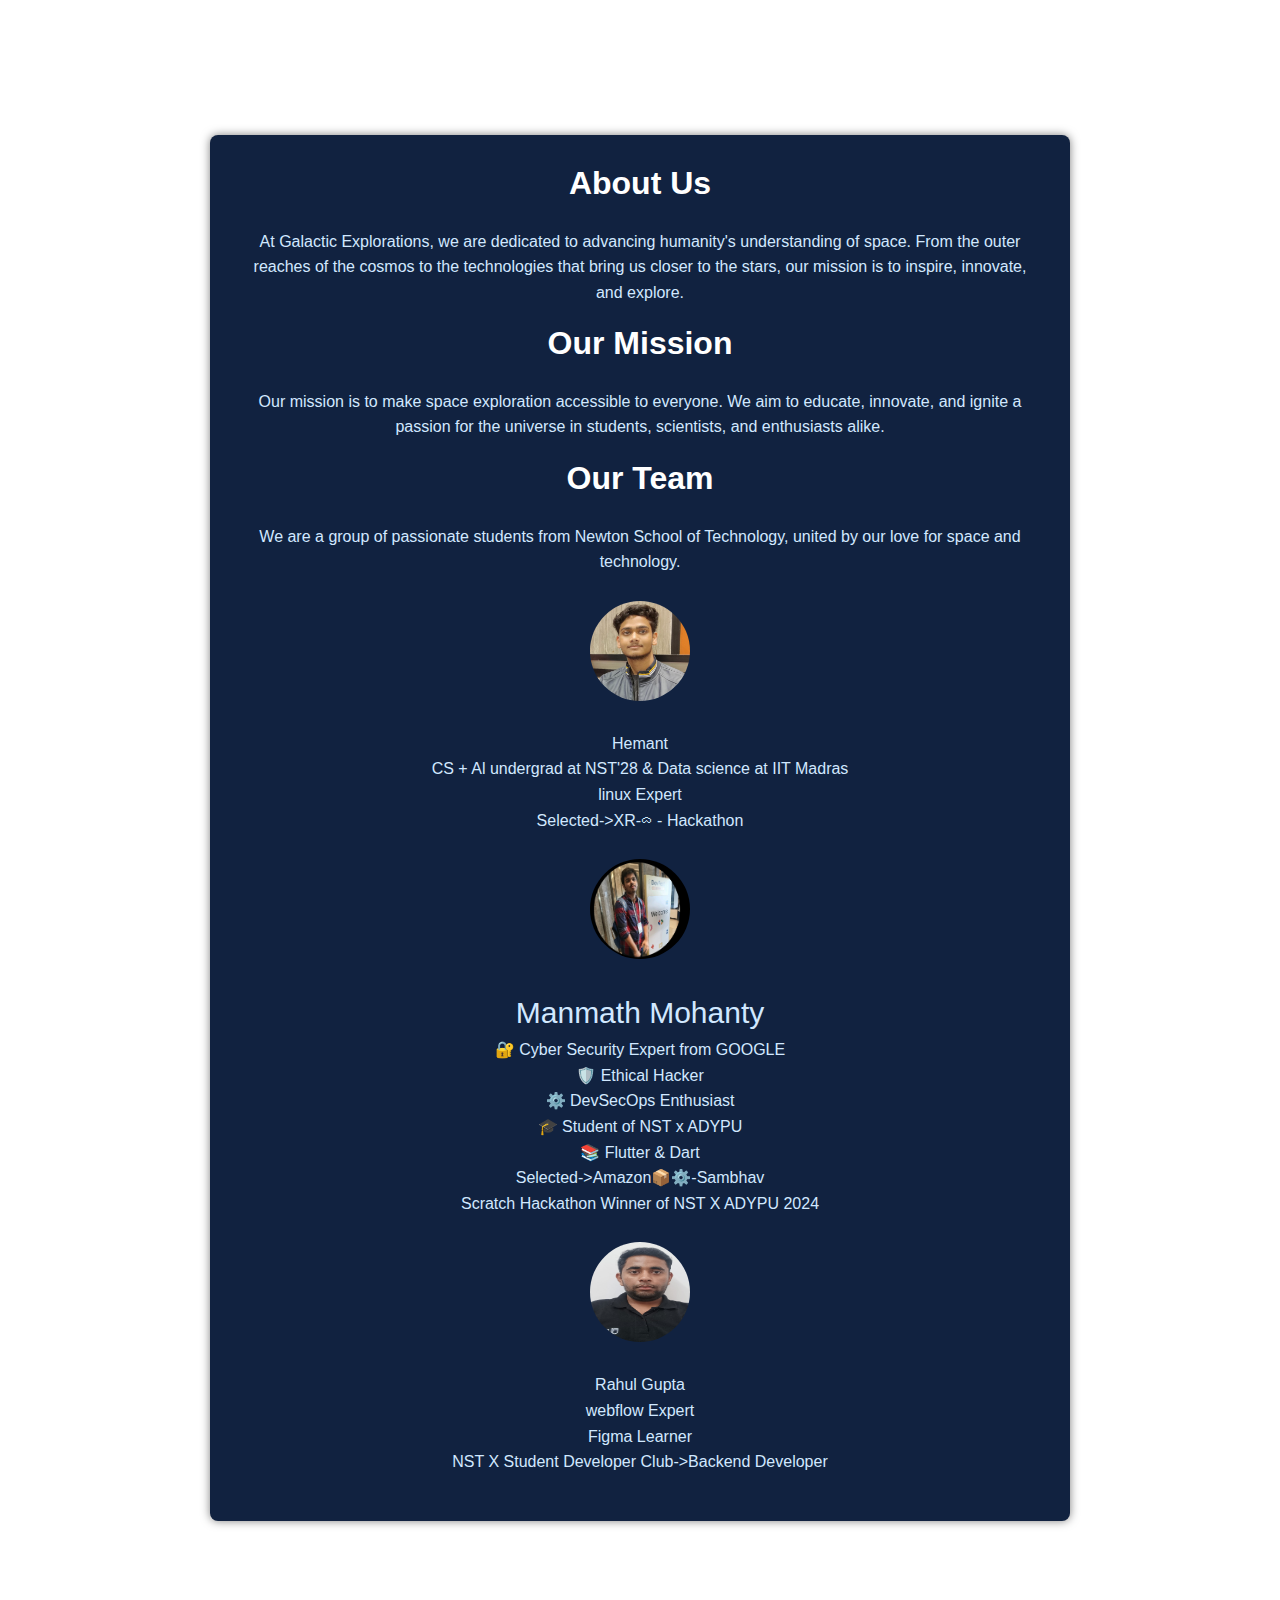
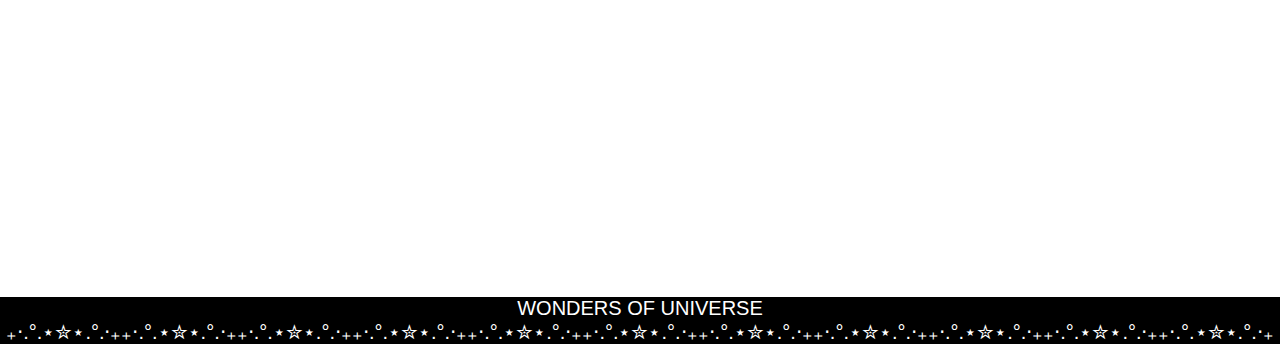
==== aboutus.html @ fed02b0c "about page updated" ====
<!DOCTYPE html>
<html lang="en">
<head>
    <meta charset="UTF-8">
    <meta name="viewport" content="width=device-width, initial-scale=1.0">
    <title>About Us - Galactic Explorations</title>
    <style>
        body {
            font-family: Arial, sans-serif;
            margin: 0;
            padding: 0;
            background:url(https://img.freepik.com/free-photo/ultra-detailed-nebula-abstract-wallpaper-8_1562-753.jpg?semt=ais_hybrid);
            background-size: cover;
            color: #fff;
            text-align: center;
            background-repeat: no-repeat;
        }
        header {
            padding: 20px;
        }
        header h1 {
            margin: 0;
            font-size: 2.5rem;
        }
        .container {
            max-width: 800px;
            margin: 50px auto;
            background-color: #112240;
            padding: 30px;
            border-radius: 8px;
            box-shadow: 0 0 10px rgba(0, 0, 0, 0.5);
        }
        h2 {
            margin-top: 0;
            font-size: 2rem;
        }
        p {
            font-size: 1rem;
            line-height: 1.6;
            color: #d1e8ff;
        }
        .mission, .team {
            margin-top: 20px;
        }
        .team img {
            width: 100px;
            height: 100px;
            border-radius: 50%;
            margin: 10px;
        }
        .team h3 {
            margin: 10px 0 0;
            font-size: 1.2rem;
        }
        footer {
            margin-top: 20px;
            font-size: 0.9rem;
        }
    </style>
</head>
<body>
    <header>
        <h1>Galactic Explorations</h1>
    </header>
    <div class="container">
        <h2>About Us</h2>
        <p>
            At Galactic Explorations, we are dedicated to advancing humanity's understanding of space. 
            From the outer reaches of the cosmos to the technologies that bring us closer to the stars, 
            our mission is to inspire, innovate, and explore.
        </p>
        <div class="mission">
            <h2>Our Mission</h2>
            <p>
                Our mission is to make space exploration accessible to everyone. We aim to educate, 
                innovate, and ignite a passion for the universe in students, scientists, and enthusiasts alike.
            </p>
        </div>
        <div class="team">
            <h2>Our Team</h2>
            <p>We are a group of passionate students from Newton School of Technology, united by our love for space and technology.</p>
            <div>
            <img src="image_folder/hemant.png">
            <p>Hemant<br>CS + Al undergrad at NST'28 & Data science at IIT Madras<br> linux Expert<br>Selected->XR-ᯅ- Hackathon</p>
            <img src="image_folder/manmath.png">
            <p><span style="font-size:30px;">Manmath Mohanty</span><br>🔐 Cyber Security Expert from GOOGLE <br> 🛡️ Ethical Hacker <br> ⚙️ DevSecOps Enthusiast<br>🎓 Student of NST x ADYPU <br>📚 Flutter & Dart <br>Selected->Amazon📦⚙️-Sambhav<br>Scratch Hackathon Winner of NST X ADYPU 2024</p> 
            <img src="image_folder/rahul.png">
            <p>Rahul Gupta<br>webflow Expert<br>Figma Learner<br>NST X Student Developer Club->Backend Developer </p>
            </div>
        </div>       
    </div>
    <footer>
        &copy; 2024 Galactic Explorations. All rights reserved.
    </footer>
</body>
<footer class="foot" style="text-align: center;background-color: black; margin-top:310px; font-size: 20px;">
    <div class="lastpart_x">WONDERS OF UNIVERSE</div>
    <div class="stars">
        ₊‧.°.⋆✮⋆.°.‧₊₊‧.°.⋆✮⋆.°.‧₊₊‧.°.⋆✮⋆.°.‧₊₊‧.°.⋆✮⋆.°.‧₊₊‧.°.⋆✮⋆.°.‧₊₊‧.°.⋆✮⋆.°.‧₊₊‧.°.⋆✮⋆.°.‧₊₊‧.°.⋆✮⋆.°.‧₊₊‧.°.⋆✮⋆.°.‧₊₊‧.°.⋆✮⋆.°.‧₊₊‧.°.⋆✮⋆.°.‧₊
  </div>
  </footer>
</html>
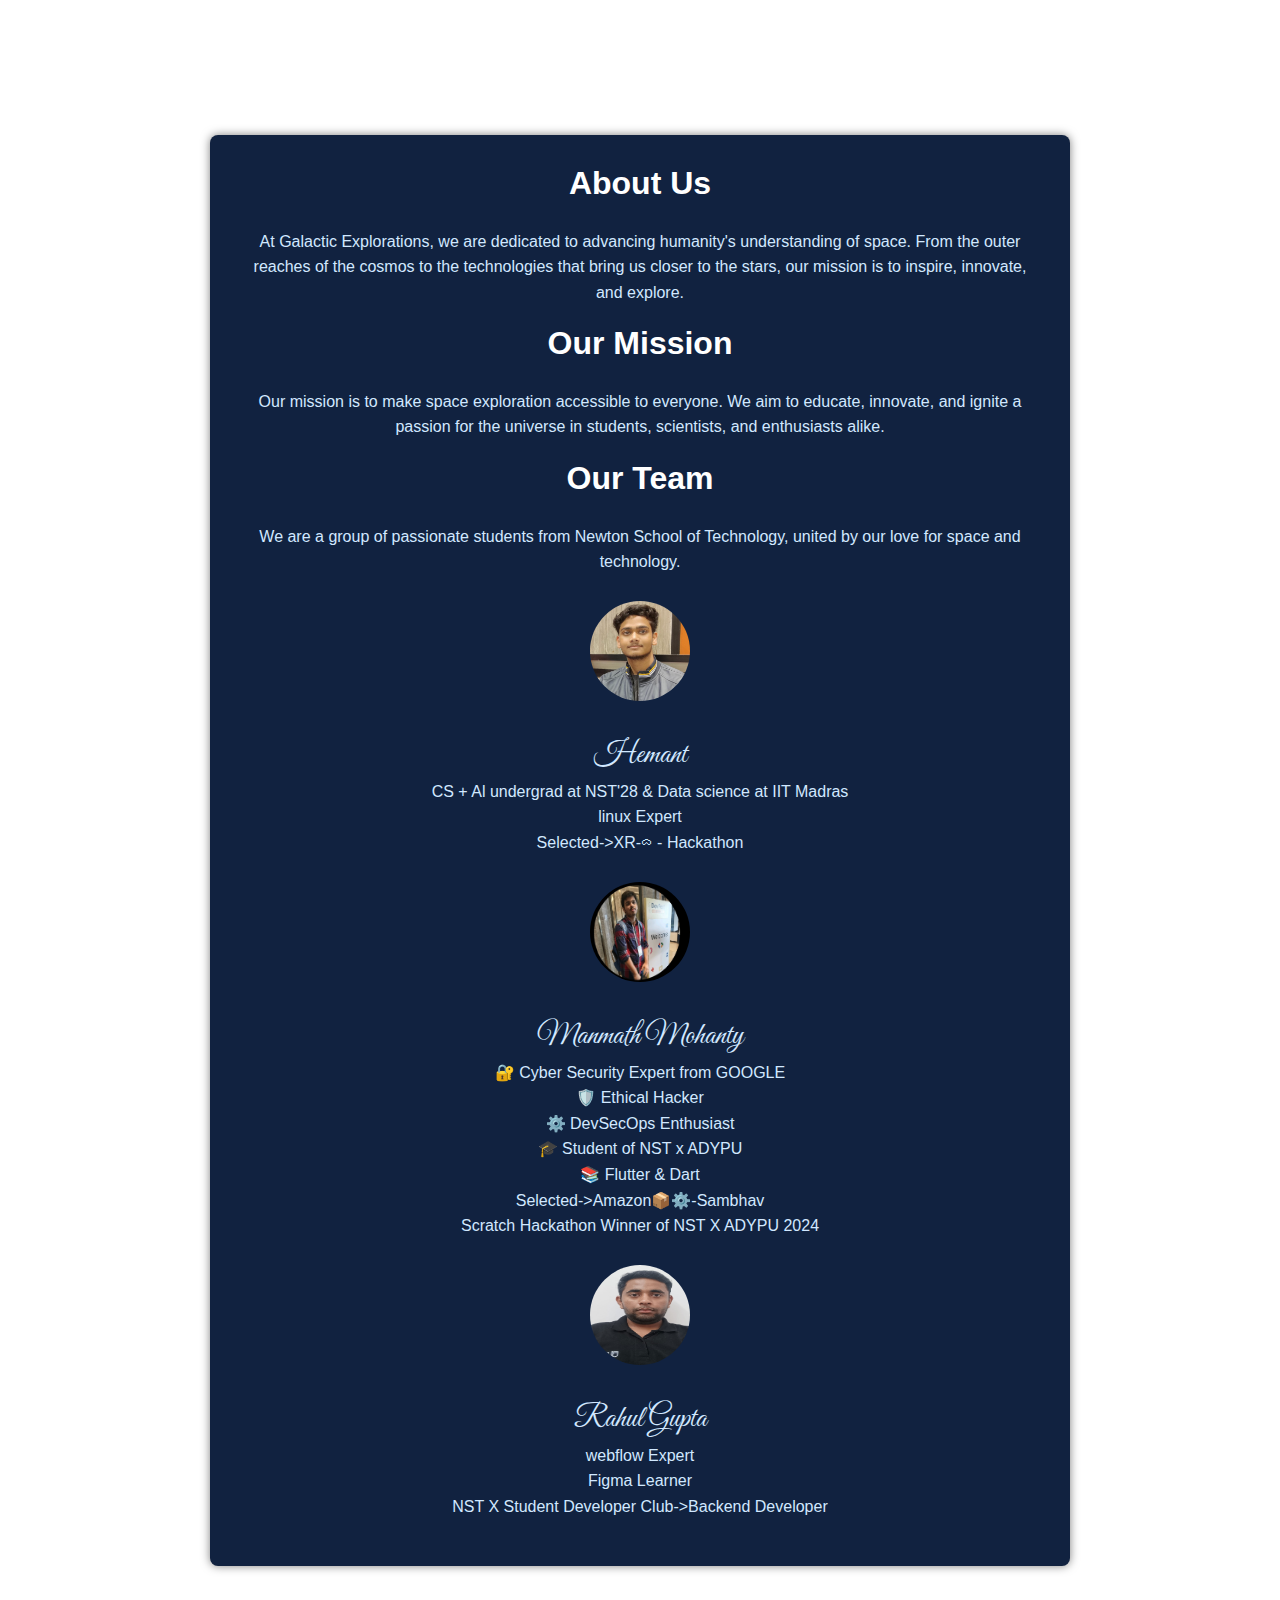
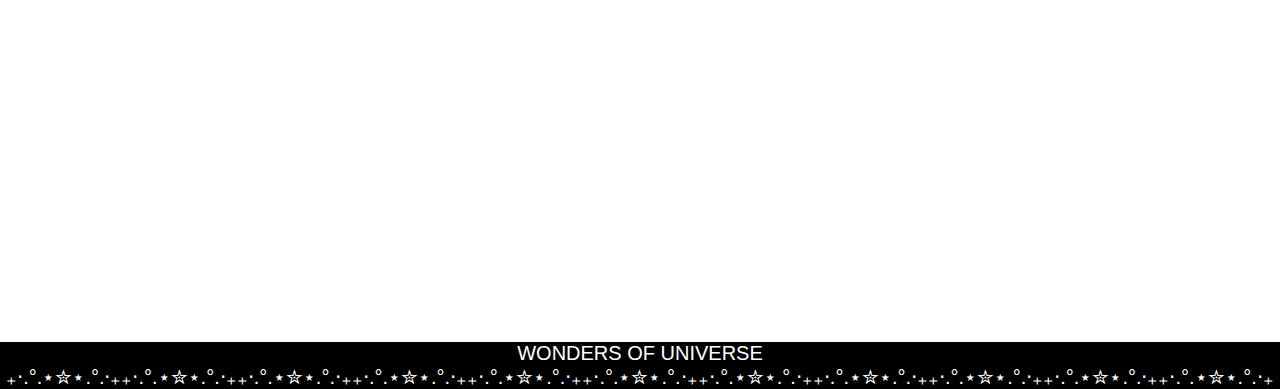
==== commit 0a2684d5: "about page heading" ====
--- a/aboutus.html
+++ b/aboutus.html
@@ -57,6 +57,7 @@
             font-size: 0.9rem;
         }
     </style>
+     <link href='https://fonts.googleapis.com/css?family=Great Vibes' rel='stylesheet'>
 </head>
 <body>
     <header>
@@ -81,11 +82,11 @@
             <p>We are a group of passionate students from Newton School of Technology, united by our love for space and technology.</p>
             <div>
             <img src="image_folder/hemant.png">
-            <p>Hemant<br>CS + Al undergrad at NST'28 & Data science at IIT Madras<br> linux Expert<br>Selected->XR-ᯅ- Hackathon</p>
+            <p><span style="font-size:30px;font-family: 'Great Vibes'">Hemant</span><br>CS + Al undergrad at NST'28 & Data science at IIT Madras<br> linux Expert<br>Selected->XR-ᯅ- Hackathon</p>
             <img src="image_folder/manmath.png">
-            <p><span style="font-size:30px;">Manmath Mohanty</span><br>🔐 Cyber Security Expert from GOOGLE <br> 🛡️ Ethical Hacker <br> ⚙️ DevSecOps Enthusiast<br>🎓 Student of NST x ADYPU <br>📚 Flutter & Dart <br>Selected->Amazon📦⚙️-Sambhav<br>Scratch Hackathon Winner of NST X ADYPU 2024</p> 
+            <p><span style="font-size:30px;font-family: 'Great Vibes'">Manmath Mohanty</span><br>🔐 Cyber Security Expert from GOOGLE <br> 🛡️ Ethical Hacker <br> ⚙️ DevSecOps Enthusiast<br>🎓 Student of NST x ADYPU <br>📚 Flutter & Dart <br>Selected->Amazon📦⚙️-Sambhav<br>Scratch Hackathon Winner of NST X ADYPU 2024</p> 
             <img src="image_folder/rahul.png">
-            <p>Rahul Gupta<br>webflow Expert<br>Figma Learner<br>NST X Student Developer Club->Backend Developer </p>
+            <p><span style="font-size:30px;font-family: 'Great Vibes'">Rahul Gupta</span><br>webflow Expert<br>Figma Learner<br>NST X Student Developer Club->Backend Developer </p>
             </div>
         </div>       
     </div>
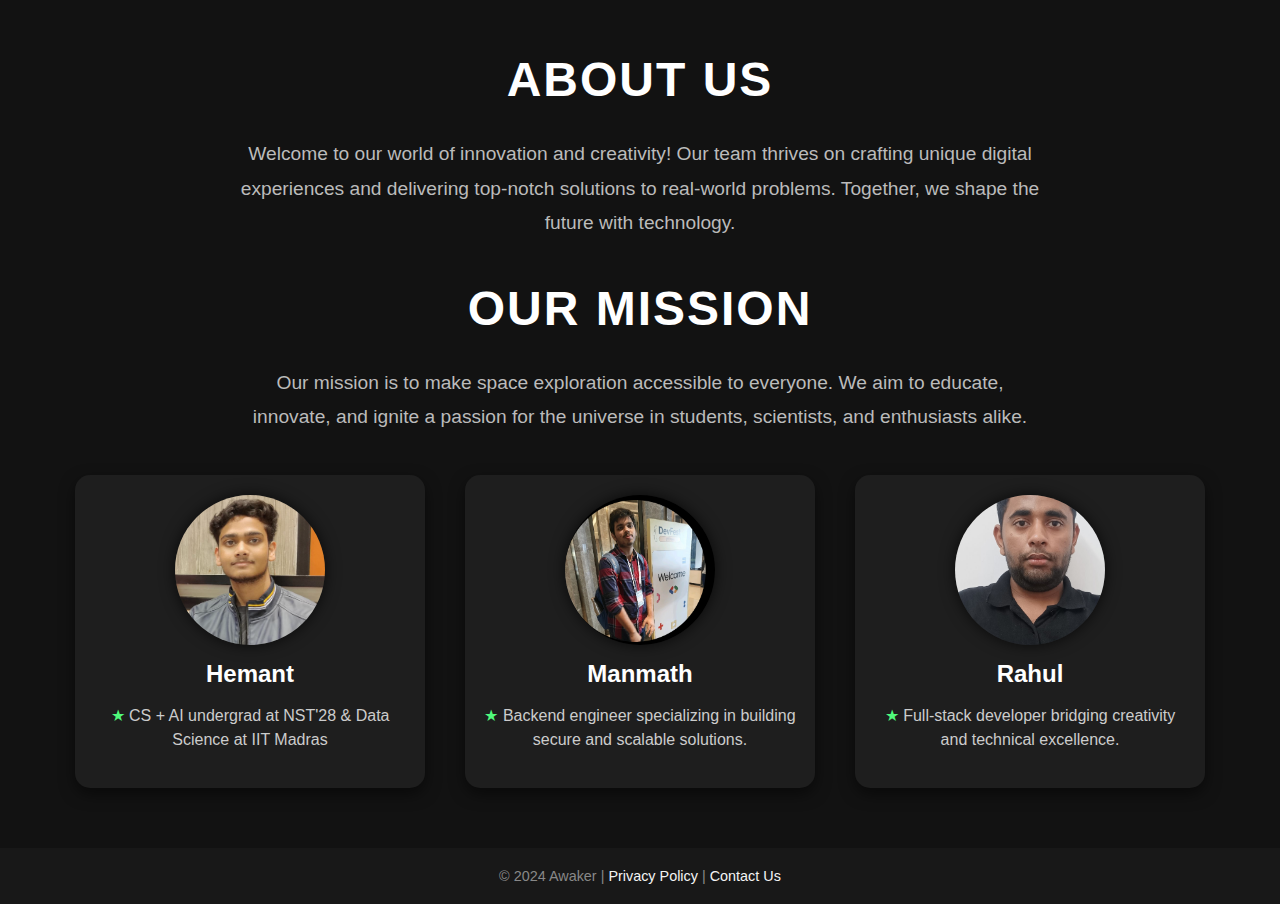
==== commit c1f932ae: "Update aboutus.html" ====
--- a/aboutus.html
+++ b/aboutus.html
@@ -1,103 +1,188 @@
 <!DOCTYPE html>
 <html lang="en">
 <head>
-    <meta charset="UTF-8">
-    <meta name="viewport" content="width=device-width, initial-scale=1.0">
-    <title>About Us - Galactic Explorations</title>
-    <style>
-        body {
-            font-family: Arial, sans-serif;
-            margin: 0;
-            padding: 0;
-            background:url(https://img.freepik.com/free-photo/ultra-detailed-nebula-abstract-wallpaper-8_1562-753.jpg?semt=ais_hybrid);
-            background-size: cover;
-            color: #fff;
-            text-align: center;
-            background-repeat: no-repeat;
-        }
-        header {
-            padding: 20px;
-        }
-        header h1 {
-            margin: 0;
-            font-size: 2.5rem;
-        }
-        .container {
-            max-width: 800px;
-            margin: 50px auto;
-            background-color: #112240;
-            padding: 30px;
-            border-radius: 8px;
-            box-shadow: 0 0 10px rgba(0, 0, 0, 0.5);
-        }
-        h2 {
-            margin-top: 0;
-            font-size: 2rem;
-        }
-        p {
-            font-size: 1rem;
-            line-height: 1.6;
-            color: #d1e8ff;
-        }
-        .mission, .team {
-            margin-top: 20px;
-        }
-        .team img {
-            width: 100px;
-            height: 100px;
-            border-radius: 50%;
-            margin: 10px;
-        }
-        .team h3 {
-            margin: 10px 0 0;
-            font-size: 1.2rem;
-        }
-        footer {
-            margin-top: 20px;
-            font-size: 0.9rem;
-        }
-    </style>
-     <link href='https://fonts.googleapis.com/css?family=Great Vibes' rel='stylesheet'>
+  <meta charset="UTF-8">
+  <meta name="viewport" content="width=device-width, initial-scale=1.0">
+  <title>About Us</title>
+  <style>
+    body {
+      font-family: "Poppins", Arial, sans-serif;
+      margin: 0;
+      padding: 0;
+      box-sizing: border-box;
+      background-color: #121212;
+      color: #f4f4f4;
+    }
+
+    .container {
+      max-width: 1200px;
+      margin: 0 auto;
+      padding: 20px;
+    }
+
+    h1 {
+      text-align: center;
+      font-size: 3rem;
+      color: #ffffff;
+      margin-bottom: 30px;
+      text-transform: uppercase;
+      letter-spacing: 2px;
+    }
+
+    .about-section {
+      text-align: center;
+      margin-bottom: 40px;
+    }
+
+    .about-section p {
+      font-size: 1.2rem;
+      line-height: 1.8;
+      color: #bbbbbb;
+      max-width: 800px;
+      margin: 0 auto;
+    }
+
+    .team {
+      display: flex;
+      justify-content: center;
+      flex-wrap: wrap;
+      gap: 40px;
+    }
+
+    .team-member {
+      background-color: #1e1e1e;
+      border-radius: 15px;
+      box-shadow: 0 6px 15px rgba(0, 0, 0, 0.5);
+      text-align: center;
+      width: 320px;
+      padding: 20px 15px;
+      transition: transform 0.4s, box-shadow 0.4s;
+      overflow: hidden;
+    }
+
+    .team-member:hover {
+      transform: translateY(-10px);
+      box-shadow: 0 10px 20px rgba(0, 0, 0, 0.7);
+    }
+
+    .team-member .image-container {
+      width: 150px;
+      height: 150px;
+      margin: 0 auto 15px;
+      border-radius: 50%;
+      overflow: hidden;
+      position: relative;
+      box-shadow: 0 0 15px rgba(0, 0, 0, 0.7);
+      transition: transform 0.3s ease, box-shadow 0.3s ease;
+    }
+
+    .team-member:hover .image-container {
+      transform: scale(1.1);
+      box-shadow: 0 0 20px rgba(80, 250, 123, 0.7);
+    }
+
+    .team-member img {
+      width: 100%;
+      height: 100%;
+      object-fit: cover;
+    }
+
+    .team-member h3 {
+      margin: 15px 0 5px;
+      color: #ffffff;
+      font-size: 1.5rem;
+    }
+
+    .team-member p {
+      font-size: 1rem;
+      color: #cccccc;
+      line-height: 1.5;
+    }
+
+    .team-member p::before {
+      content: "★ ";
+      color: #50fa7b;
+    }
+
+    /* Footer styling for a complete look */
+    footer {
+      text-align: center;
+      padding: 20px 0;
+      margin-top: 40px;
+      background-color: #181818;
+      color: #888888;
+      font-size: 0.9rem;
+    }
+
+    footer a {
+      color: #f4f4f4;
+      text-decoration: none;
+    }
+
+    footer a:hover {
+      color: #50fa7b;
+    }
+
+    @media (max-width: 768px) {
+      .team-member {
+        width: 100%;
+      }
+
+      h1 {
+        font-size: 2.5rem;
+      }
+
+      .about-section p {
+        font-size: 1rem;
+      }
+    }
+  </style>
 </head>
 <body>
-    <header>
-        <h1>Galactic Explorations</h1>
-    </header>
-    <div class="container">
-        <h2>About Us</h2>
-        <p>
-            At Galactic Explorations, we are dedicated to advancing humanity's understanding of space. 
-            From the outer reaches of the cosmos to the technologies that bring us closer to the stars, 
-            our mission is to inspire, innovate, and explore.
-        </p>
-        <div class="mission">
-            <h2>Our Mission</h2>
-            <p>
-                Our mission is to make space exploration accessible to everyone. We aim to educate, 
-                innovate, and ignite a passion for the universe in students, scientists, and enthusiasts alike.
-            </p>
+  <div class="container">
+    <h1>About Us</h1>
+    <div class="about-section">
+      <p>
+        Welcome to our world of innovation and creativity! Our team thrives on crafting unique 
+        digital experiences and delivering top-notch solutions to real-world problems. 
+        Together, we shape the future with technology.
+      </p>
+    </div>
+
+    <h1>Our Mission</h1>
+    <div class="about-section">
+      <p>
+        Our mission is to make space exploration accessible to everyone. We aim to educate, 
+        innovate, and ignite a passion for the universe in students, scientists, and enthusiasts alike.
+      </p>
+    </div>
+
+    <div class="team">
+      <div class="team-member">
+        <div class="image-container">
+          <img src="image_folder/hemant.png" alt="Hemant">
         </div>
-        <div class="team">
-            <h2>Our Team</h2>
-            <p>We are a group of passionate students from Newton School of Technology, united by our love for space and technology.</p>
-            <div>
-            <img src="image_folder/hemant.png">
-            <p><span style="font-size:30px;font-family: 'Great Vibes'">Hemant</span><br>CS + Al undergrad at NST'28 & Data science at IIT Madras<br> linux Expert<br>Selected->XR-ᯅ- Hackathon</p>
-            <img src="image_folder/manmath.png">
-            <p><span style="font-size:30px;font-family: 'Great Vibes'">Manmath Mohanty</span><br>🔐 Cyber Security Expert from GOOGLE <br> 🛡️ Ethical Hacker <br> ⚙️ DevSecOps Enthusiast<br>🎓 Student of NST x ADYPU <br>📚 Flutter & Dart <br>Selected->Amazon📦⚙️-Sambhav<br>Scratch Hackathon Winner of NST X ADYPU 2024</p> 
-            <img src="image_folder/rahul.png">
-            <p><span style="font-size:30px;font-family: 'Great Vibes'">Rahul Gupta</span><br>webflow Expert<br>Figma Learner<br>NST X Student Developer Club->Backend Developer </p>
-            </div>
-        </div>       
+        <h3>Hemant</h3>
+        <p>CS + AI undergrad at NST'28 & Data Science at IIT Madras</p>
+      </div>
+      <div class="team-member">
+        <div class="image-container">
+          <img src="image_folder/manmath.png" alt="Manmath">
+        </div>
+        <h3>Manmath</h3>
+        <p>Backend engineer specializing in building secure and scalable solutions.</p>
+      </div>
+      <div class="team-member">
+        <div class="image-container">
+          <img src="image_folder/rahul.png" alt="Rahul">
+        </div>
+        <h3>Rahul</h3>
+        <p>Full-stack developer bridging creativity and technical excellence.</p>
+      </div>
     </div>
-    <footer>
-        &copy; 2024 Galactic Explorations. All rights reserved.
-    </footer>
+  </div>
+  <footer>
+    © 2024 Awaker | <a href="#">Privacy Policy</a> | <a href="#">Contact Us</a>
+  </footer>
 </body>
-<footer class="foot" style="text-align: center;background-color: black; margin-top:310px; font-size: 20px;">
-    <div class="lastpart_x">WONDERS OF UNIVERSE</div>
-    <div class="stars">
-        ₊‧.°.⋆✮⋆.°.‧₊₊‧.°.⋆✮⋆.°.‧₊₊‧.°.⋆✮⋆.°.‧₊₊‧.°.⋆✮⋆.°.‧₊₊‧.°.⋆✮⋆.°.‧₊₊‧.°.⋆✮⋆.°.‧₊₊‧.°.⋆✮⋆.°.‧₊₊‧.°.⋆✮⋆.°.‧₊₊‧.°.⋆✮⋆.°.‧₊₊‧.°.⋆✮⋆.°.‧₊₊‧.°.⋆✮⋆.°.‧₊
-  </div>
-  </footer>
 </html>
